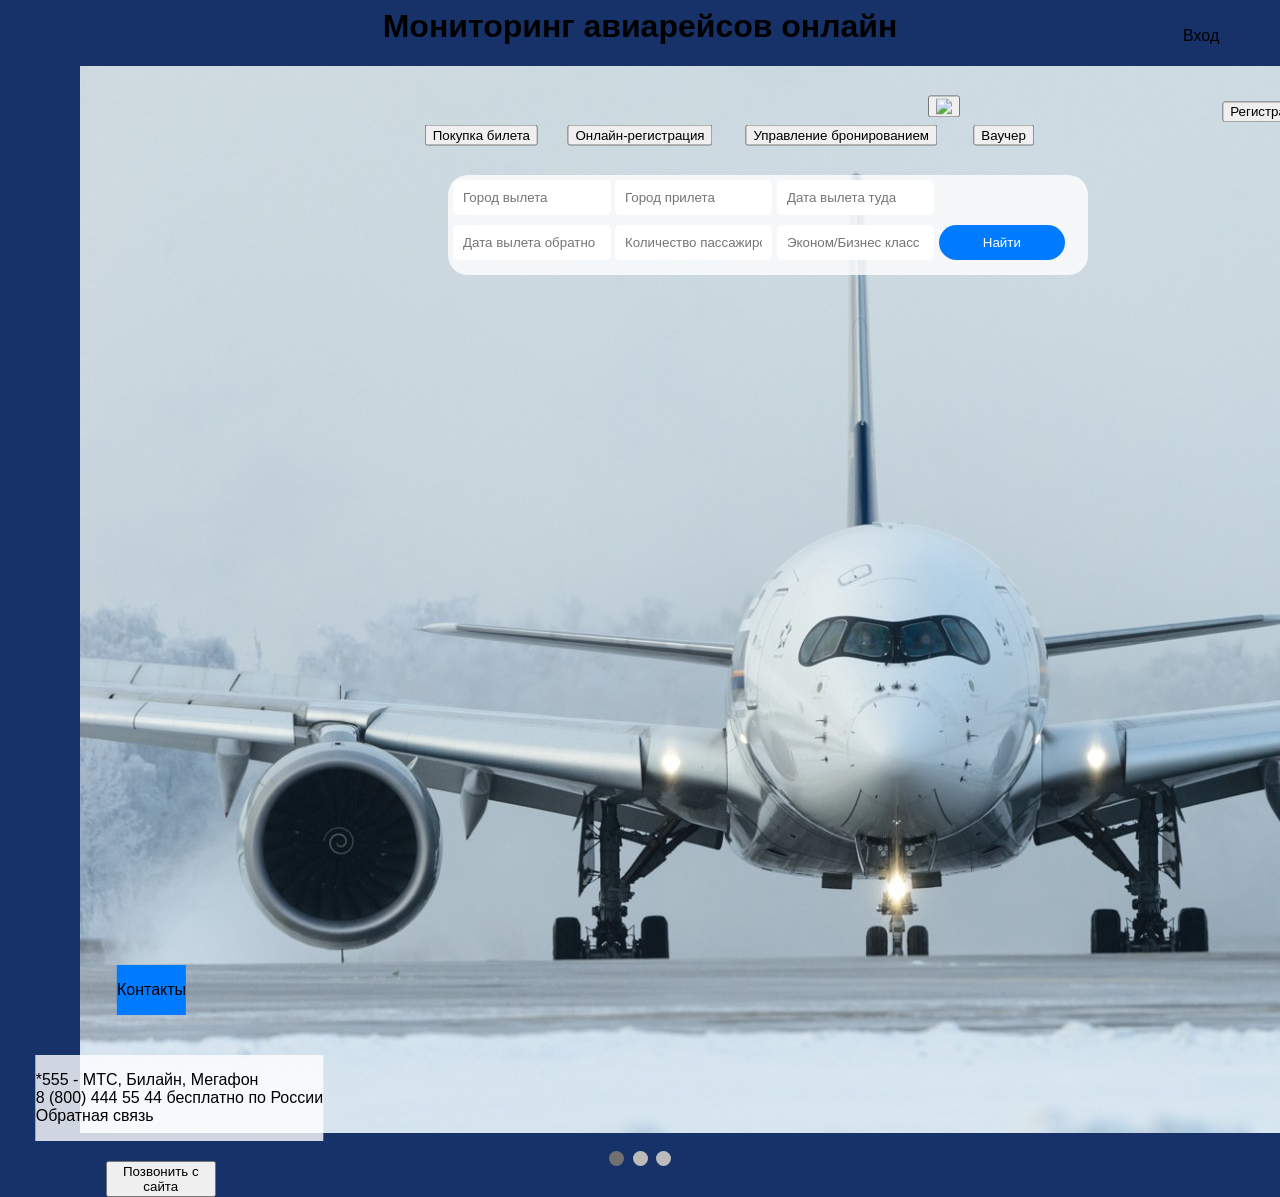
==== main.html @ 43247632 "начал нижний футер делать" ====
<html>
<head>
	<meta charset="utf-8">	
	<link href="1.css" rel="stylesheet" type="text/css">
  <link href="2.css" rel="stylesheet" type="text/css">
  <link href="3.css" rel="stylesheet" type="text/css">
</head>

<style>
body {
	font-family: Verdana, sans-serif; 
	background-color: rgb(22 , 50 , 105); /* Цвет фона */

}

</style>
</head>
<body>

 <div class ="center-text">
<h1>Мониторинг авиарейсов онлайн</h1>
</div>


<div class="slideshow-container">
<div class="mySlides fade">
  <div class="numbertext">1 / 3</div>
  <img src="1.png" alt="1" style="position: relative; left: -260px;">
</div>

<div class="mySlides fade">
  <div class="numbertext">2 / 3</div>
  <img src="2.png" alt="2" style="position: relative; left: -260px;">
</div>

<div class="mySlides fade">
  <div class="numbertext">3 / 3</div>
  <img src="3.png" alt="3" style="position: relative; left: -260px;">
</div>

</div>
<br>

<div style="text-align:center">
  <span class="dot"></span> 
  <span class="dot"></span> 
  <span class="dot"></span> 
</div>



<script src = "slayd.js"></script>


</body>

   <div class="form">
        <input type="text" placeholder="Город вылета">
        <input type="text" placeholder="Город прилета">
        <input type="text" placeholder="Дата вылета туда">
        <input type="text" placeholder="Дата вылета обратно">
        <input type="text" placeholder="Количество пассажиров">
        <input type="text" placeholder="Эконом/Бизнес класс">
        <button>Найти</button>
    </div>


<div class = "but2">
  <button>Покупка билета</button>
</div>

<div class = "but3">
  <button>Онлайн-регистрация</button>
</div>


<div class = "but4">
  <button>Управление бронированием</button>
</div>


<div class = "but5">
  <button>Ваучер</button>
</div>


<div class="vhod"><label>Вход</label></div>
<div class="but6">
<button><img src="1_1.png"></button>
</div>

<div class="but7">
<button>Регистрация</button>
</div>


<div class="fut1">
<p>Контакты</p>
</div>

<div = class="fut2">
<p>
*555 - МТС, Билайн, Мегафон
<br>
8 (800) 444 55 44 бесплатно по России
<br>
Обратная связь
</p>
</div>


<div class="cl">
<button>Позвонить с сайта</button>
</div>



</html>
---- 1.css ----
.center-text {
  text-align: center;
}

.mySlides {display: none;}
.img {vertical-align: middle;}

/* Контейнер слайд-шоу */
.slideshow-container {
  max-width: 600px;
  position: relative;
  margin: auto;
}

/*для кнопки входа*/
.but {
    text-align: right;
    margin-top: -30px;
}

/*для кнопки регистрации*/
.but {
    text-align: right;
    margin-top: 10px;
}

/* Подпись текста */
.text {
  color: #f2f2f2;
  font-size: 15px;
  padding: 8px 12px;
  position: absolute;
  bottom: 8px;
  width: 100%;
  text-align: center;
}

/* Номер текста (1/3 и т.д.) */
.numbertext {
  color: #f2f2f2;
  font-size: 12px;
  padding: 8px 12px;
  position: absolute;
  top: 0;
}

/* Точки/пули/индикаторы */
.dot {
  height: 15px;
  width: 15px;
  margin: 0 2px;
  background-color: #bbb;
  border-radius: 50%;
  display: inline-block;
  transition: background-color 0.6s ease;
}

.active {
  background-color: #717171;
}

/* Исчезающая анимация */
.fade {
  -webkit-animation-name: fade;
  -webkit-animation-duration: 1.5s;
  animation-name: fade;
  animation-duration: 1.5s;
}

@-webkit-keyframes fade {
  from {opacity: .4} 
  to {opacity: 1}
}

@keyframes fade {
  from {opacity: .4} 
  to {opacity: 1}
}

/* На небольших экранах уменьшите размер текста */
@media only screen and (max-width: 300px) {
  .text {font-size: 11px}
}
---- 2.css ----
.form {
        position: absolute;
        top: 25%;
        left: 50%;
        transform: translate(-30%, -50%);
        padding: 5px;
        background-color: rgba(255, 255, 255, 0.8);
        border-radius: 20px;
    }

    .form input {
        width: 25%;
        padding: 10px;
        margin-bottom: 10px;
        border-radius: 5px;
        border: none;
    }

    .form button {
        width: 20%;
        padding: 10px;
        border-radius: 20px;
        border: none;
        background-color: #007bff;
        color: #fff;
        cursor: pointer;
    }

 .but2 {
        position: absolute;
        top: 15%;
        left: 50%;
        transform: translate(-190%, -50%);
 }   

 .but3 
 {
        position: absolute;
        top: 15%;
        left: 50%;
        transform: translate(-50%, -50%);
 }


  .but4 
 {
        position: absolute;
        top: 15%;
        left: 50%;
        transform: translate(55%, -50%);
 }

 .but5 
 {
        position: absolute;
        top: 15%;
        left: 50%;
        transform: translate(550%, -50%);
 }


.vhod{
position: absolute;
        top: 15%;
        left: 50%;
        transform: translate(1500%, -600%);
}

 /*для кнопки входа*/
.but6 {
        position: absolute;
        top: 15%;
        left: 50%;
        transform: translate(900%, -180%);
}

/*для кнопки регистрации*/
.but7 {
        position: absolute;
        top: 15%;
        left: 50%;
        transform: translate(620%, -160%);
}
---- 3.css ----
.fut1 {
        position: absolute;
        top: 110%;
        left: 14%;
        transform: translate(-90%, -50%);
        background-color: #007bff;
    }

.fut2 {

       position: absolute;
       top: 122%;
       left: 23%;
       transform: translate(-90%, -50%);
       background-color: rgba(255, 255, 255, 0.8);

}    


.cl {
  position: absolute;
  top: 131%;
  left: 16%;
  transform: translate(-90%, -50%);
  width: 110px;

}
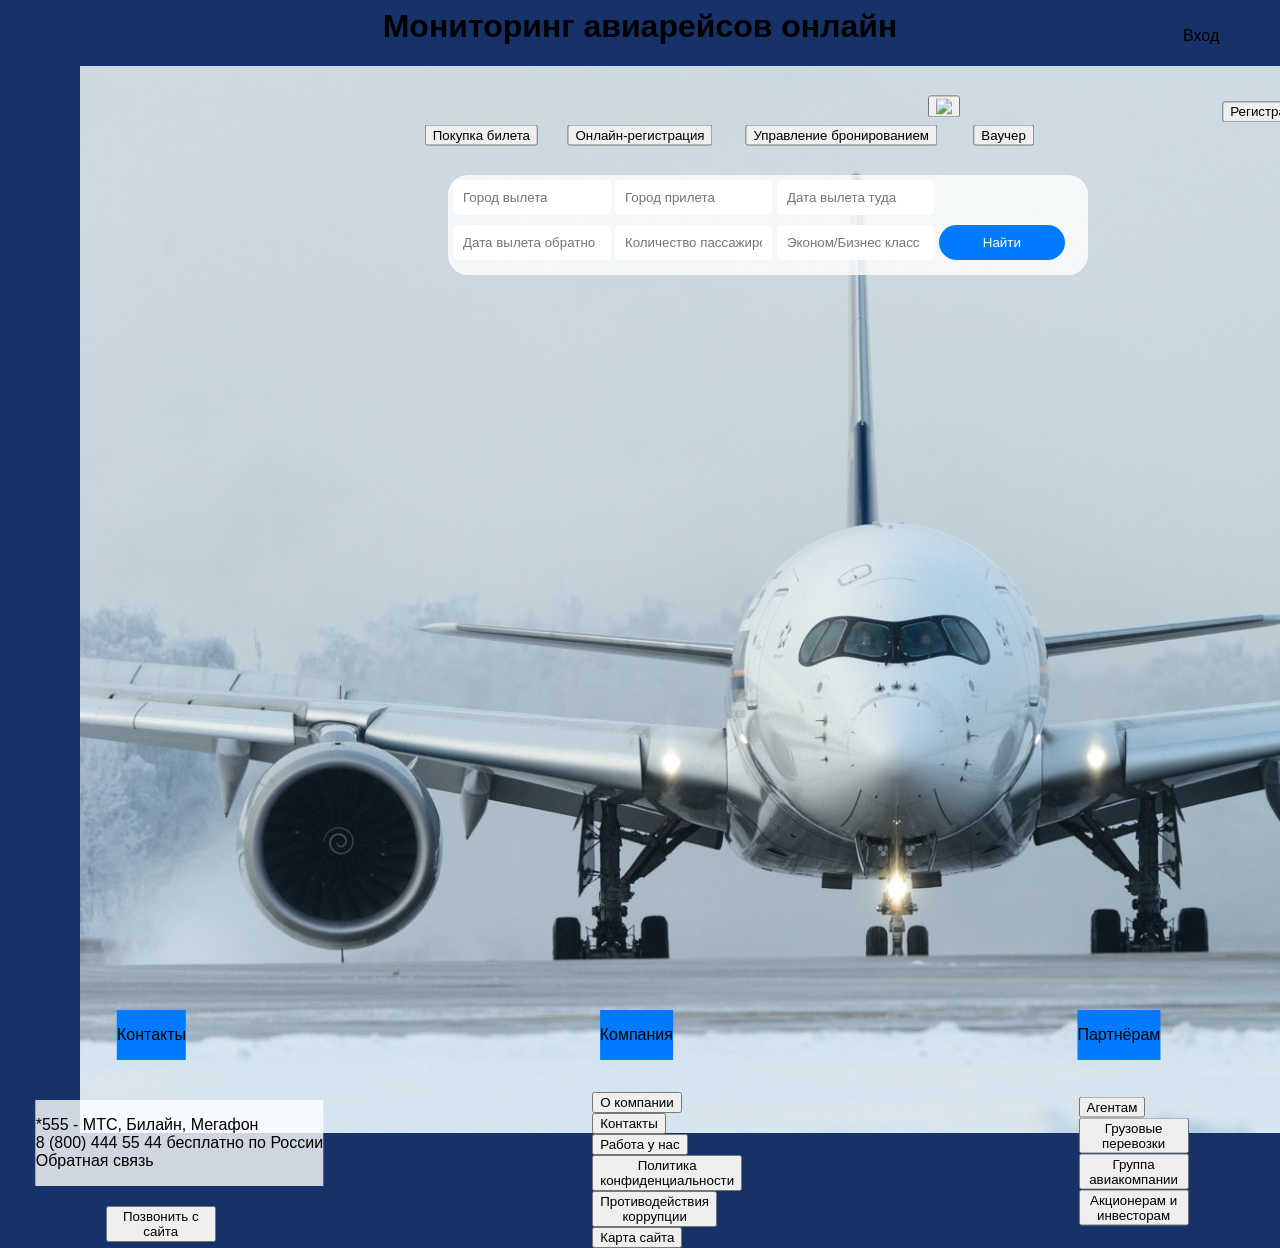
==== commit 1f34223b: "весь нижний футер" ====
--- a/main.html
+++ b/main.html
@@ -115,4 +115,36 @@
 
 
 
+
+<div class="fut1_2">
+<p>Компания</p>
+</div>
+
+<div class="cl_2">
+<button>О компании</button>
+<button>Контакты</button>
+<button>Работа у нас</button>
+<button>Политика конфиденциальности</button>
+<button>Противодействия коррупции</button>
+<button>Карта сайта</button>
+</div>
+
+
+
+
+<div class="fut1_3">
+<p>Партнёрам</p>
+</div>
+
+<div class="cl_3">
+<button>Агентам</button>
+<button>Грузовые перевозки</button>
+<button>Группа авиакомпании</button>
+<button>Акционерам и инвесторам</button>
+</div>
+
+
+
+
+
 </html>
--- a/3.css
+++ b/3.css
@@ -1,6 +1,6 @@
  .fut1 {
         position: absolute;
-        top: 110%;
+        top: 115%;
         left: 14%;
         transform: translate(-90%, -50%);
         background-color: #007bff;
@@ -9,7 +9,7 @@
 .fut2 {
 
        position: absolute;
-       top: 122%;
+       top: 127%;
        left: 23%;
        transform: translate(-90%, -50%);
        background-color: rgba(255, 255, 255, 0.8);
@@ -19,9 +19,51 @@
 
 .cl {
   position: absolute;
-  top: 131%;
+  top: 136%;
   left: 16%;
   transform: translate(-90%, -50%);
   width: 110px;
 
 }
+
+
+
+ .fut1_2 {
+        position: absolute;
+        top: 115%;
+        left: 52%;
+        transform: translate(-90%, -50%);
+        background-color: #007bff;
+    }
+
+
+.cl_2 {
+  position: absolute;
+  top: 130%;
+  left: 54%;
+  transform: translate(-90%, -50%);
+  width: 110px;
+
+}
+
+
+
+ .fut1_3 {
+        position: absolute;
+        top: 115%;
+        left: 90%;
+        transform: translate(-90%, -50%);
+        background-color: #007bff;
+    }
+
+
+.cl_3 {
+  position: absolute;
+  top: 129%;
+  left: 92%;
+  transform: translate(-90%, -50%);
+  width: 110px;
+
+}
+
+
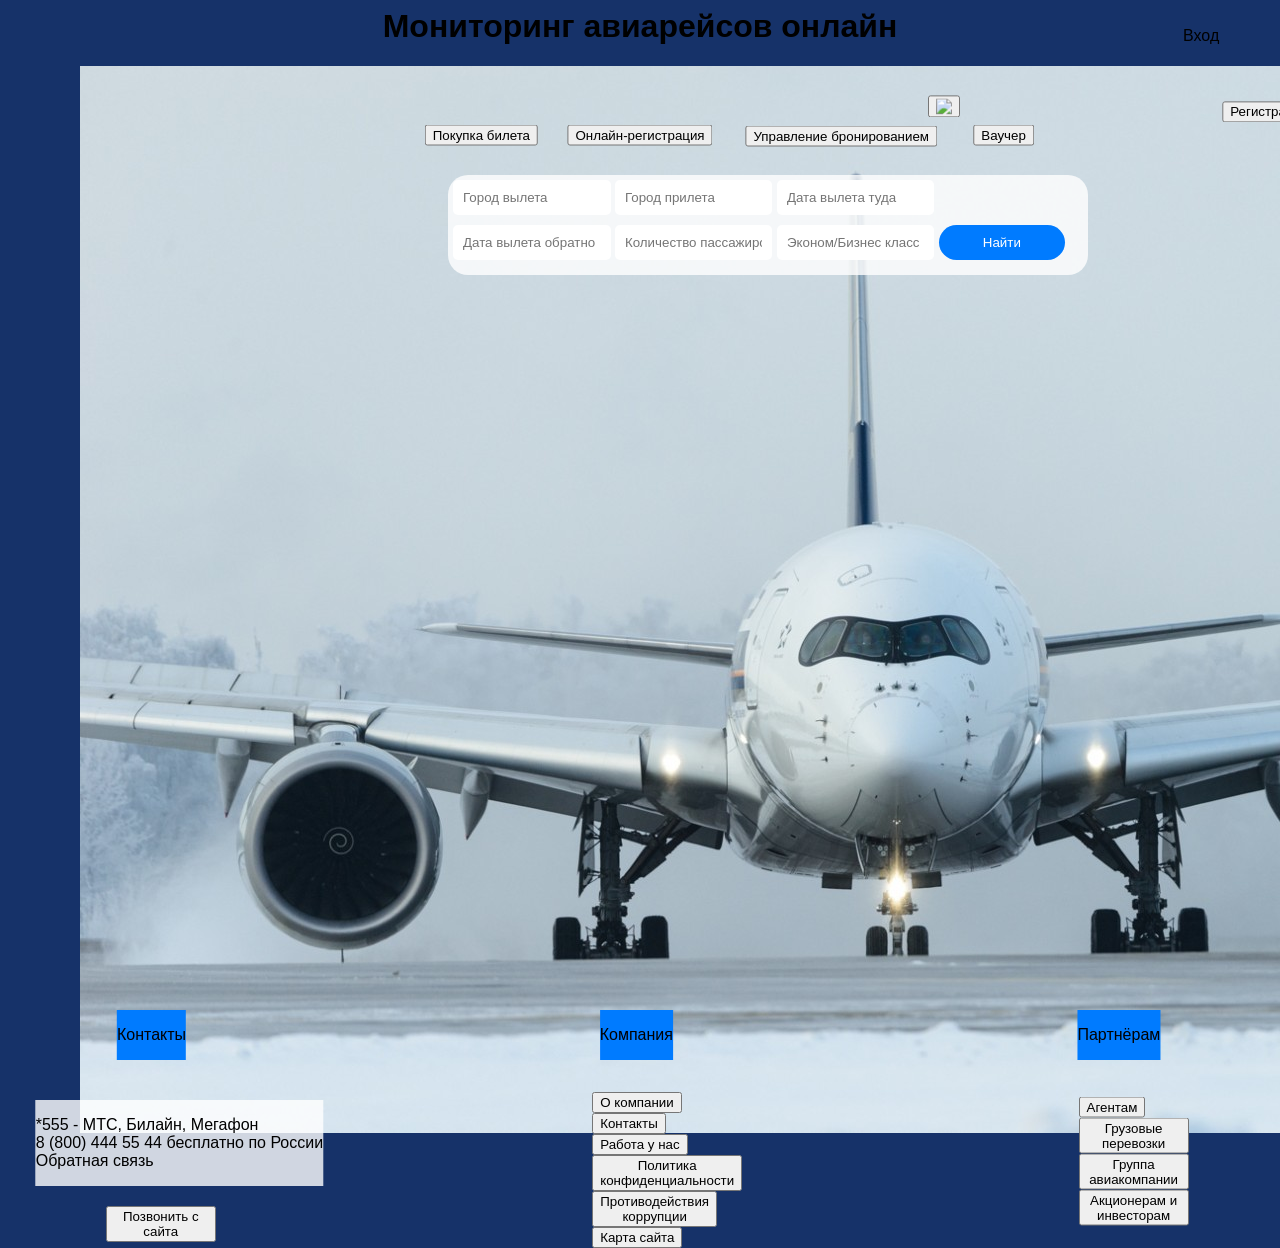
==== commit 1b8ffc38: "навигация по кнопке" ====
--- a/main.html
+++ b/main.html
@@ -75,7 +75,10 @@
 
 
 <div class = "but4">
+  <br>
+  <form action="page2.html" target="_blank">
   <button>Управление бронированием</button>
+</form>
 </div>
 
 
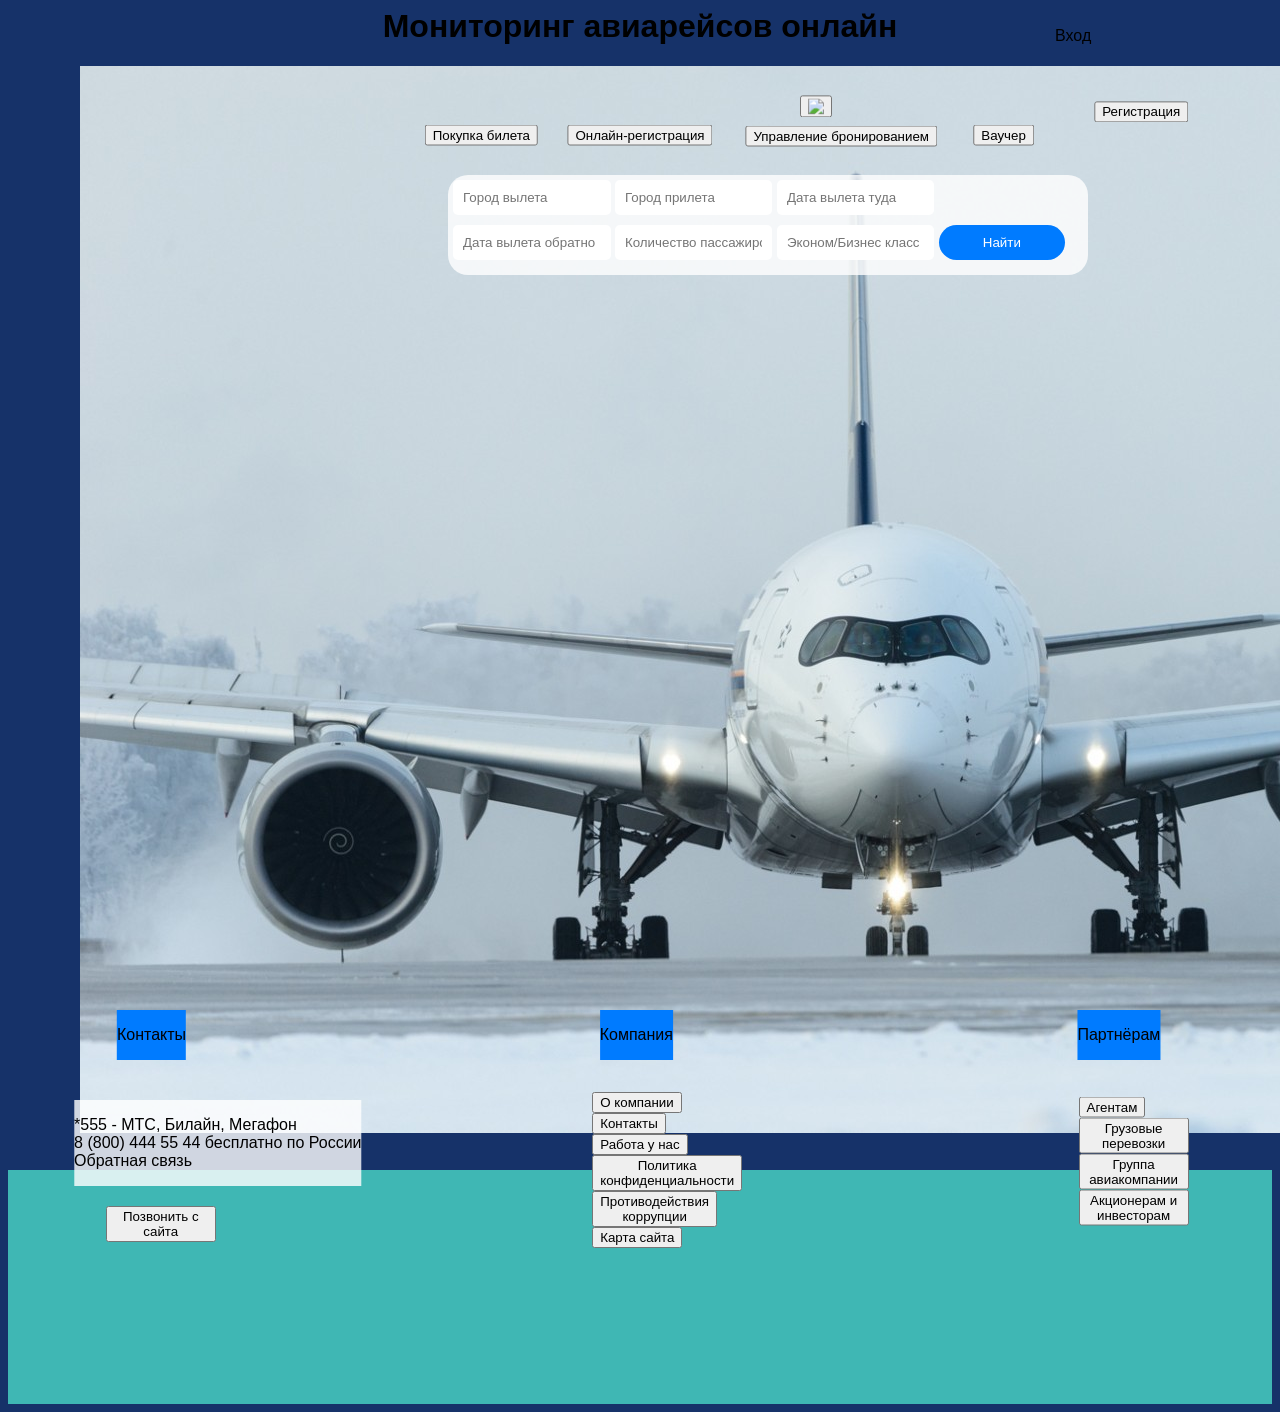
==== commit a1102b77: ">= 1200 px" ====
--- a/main.html
+++ b/main.html
@@ -10,7 +10,7 @@
 body {
 	font-family: Verdana, sans-serif; 
 	background-color: rgb(22 , 50 , 105); /* Цвет фона */
-
+  
 }
 
 </style>
@@ -97,6 +97,27 @@
 </div>
 
 
+
+
+
+<footer>
+ <div class="footer">
+
+<br>
+<br>
+<br>
+<br>
+<br>
+<br>
+<br>
+<br>
+<br>
+<br>
+<br>
+<br>
+<br>
+
+
 <div class="fut1">
 <p>Контакты</p>
 </div>
@@ -150,4 +171,9 @@
 
 
 
+</div>
+</footer>
+
+
+
 </html>
--- a/1.css
+++ b/1.css
@@ -1,3 +1,4 @@
+@media screen and (min-width: 1200px) {
 .center-text {
   text-align: center;
 }
@@ -12,17 +13,6 @@
   margin: auto;
 }
 
-/*для кнопки входа*/
-.but {
-    text-align: right;
-    margin-top: -30px;
-}
-
-/*для кнопки регистрации*/
-.but {
-    text-align: right;
-    margin-top: 10px;
-}
 
 /* Подпись текста */
 .text {
@@ -81,3 +71,4 @@
 @media only screen and (max-width: 300px) {
   .text {font-size: 11px}
 }
+}
--- a/2.css
+++ b/2.css
@@ -1,3 +1,4 @@
+ @media screen and (min-width: 1200px) {
  .form {
         position: absolute;
         top: 25%;
@@ -62,7 +63,7 @@
 .vhod{
 position: absolute;
         top: 15%;
-        left: 50%;
+        left: 40%;
         transform: translate(1500%, -600%);
 }
 
@@ -70,7 +71,7 @@
 .but6 {
         position: absolute;
         top: 15%;
-        left: 50%;
+        left: 40%;
         transform: translate(900%, -180%);
 }
 
@@ -78,6 +79,7 @@
 .but7 {
         position: absolute;
         top: 15%;
-        left: 50%;
+        left: 40%;
         transform: translate(620%, -160%);
+}
 }
--- a/3.css
+++ b/3.css
@@ -1,3 +1,4 @@
+ @media screen and (min-width: 1200px) {
  .fut1 {
         position: absolute;
         top: 115%;
@@ -10,7 +11,7 @@
 
        position: absolute;
        top: 127%;
-       left: 23%;
+       left: 26%;
        transform: translate(-90%, -50%);
        background-color: rgba(255, 255, 255, 0.8);
 
@@ -67,3 +68,10 @@
 }
 
 
+.footer{
+
+ background-color: rgb(63, 183, 180);
+
+}
+
+}
